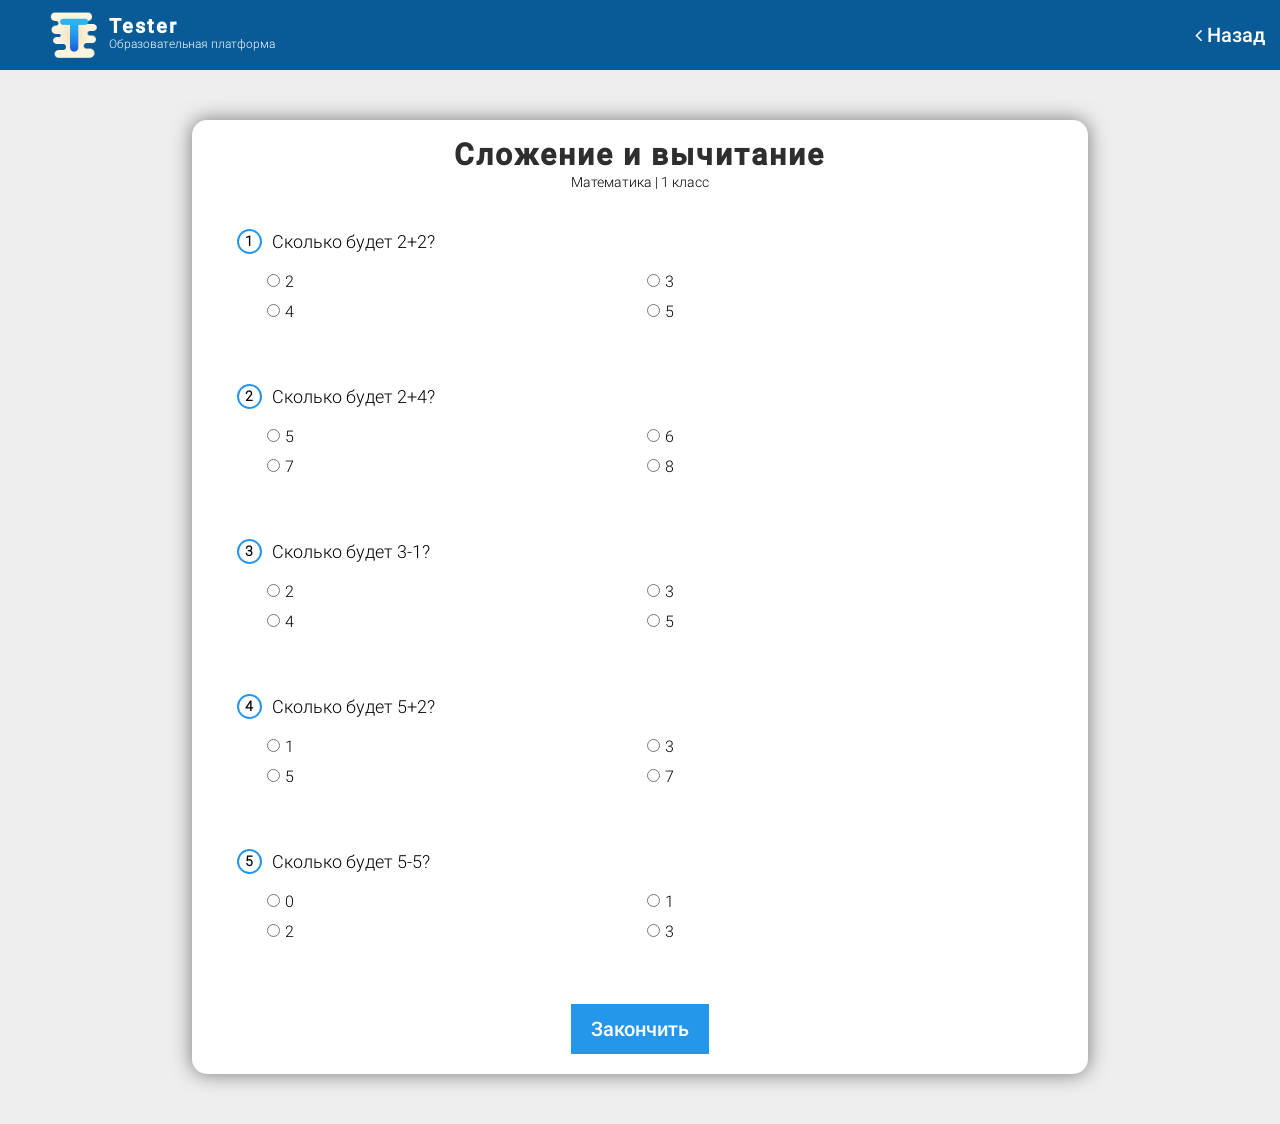
==== lesson/index.html @ ba54ee9d "Add files via upload" ====
<!DOCTYPE html>
<html lang="ru">

<head>
    <meta charset="UTF-8">
    <meta name='viewport' content='width=device-width, initial-scale=1.0'>
    <title></title>
    <link rel="shortcut icon" href="../img/icon-t-64.png" type="image/png">
    <link rel="stylesheet" href="css/font-awesome.min.css">
    <link rel="stylesheet" href="css/reset.css">
    <link rel="stylesheet" href="css/style.css">
</head>

<body>

    <!-- HEADER -->
    <header class="header">
        <div class="logo">
            <img src="../img/icon-t-64.png" alt="">
            <div class="titles">
                <p class="title">Tester</p>
                <p class="subtitle">Образовательная платформа</p>
            </div>
        </div>

        <a href="../index.html" class="back-btn">
            <i class="fa fa-angle-left" aria-hidden="true"></i>
            Назад
        </a>
    </header>

    <main>
        <div class="container">
            <div class="lesson-title">
                <p id='title'></p>
                <p class='about-test'>
                    <span id='lesson-name'></span>
                    <span> | </span>
                    <span id='lesson-class'></span>
                </p>
            </div>

            <form id="test"></form>
        </div>
    </main>

    <script src='../js/jquery-3.6.0.min.js'></script>
    <script src='../js/data.js'></script>
    <script src='js/script-dist.js'></script>
</body>

</html>
---- lesson/css/style.css ----
@font-face {
	font-family: 'Roboto-L';
	src: url('../fonts/Roboto-Light.eot');
	src: local('☺'), url('../fonts/Roboto-Light.woff') format('woff'), url('../fonts/Roboto-Light.ttf') format('truetype'), url('../fonts/Roboto-Light.svg') format('svg');
	font-weight: normal;
	font-style: normal;
}

@font-face {
	font-family: 'Roboto-M';
	src: url('../fonts/Roboto-Medium.eot');
	src: local('☺'), url('../fonts/Roboto-Medium.woff') format('woff'), url('../fonts/Roboto-Medium.ttf') format('truetype'), url('../fonts/Roboto-Medium.svg') format('svg');
	font-weight: normal;
	font-style: normal;
}




html, body {
    width: 100%;
    min-height: 100%;
    margin: 0;
    padding: 0;
    font-family: Roboto-L, Arial, sans-serif;
}


/* HEADER */ 
.header {
    position: relative;
    width: 100%;
    height: 70px;
    background: #085b96;
}

.logo {
    display: inline-block;
    height: 100%;
    width: 250px;
    margin-left: 50px;
    display: flex;
    align-items: center;
}

.logo img {
    height: 70%;
    margin-right: 10px;
}

.logo .titles {
    display: inline-block;
    height: 50%;
    color: #fff;
}

.logo .titles p {
    height: 50%;
    display: flex;
    align-items: center;
}

.logo .titles .title {
    font-size: 20px;
    font-weight: bold;
    font-family: Roboto-M, Arial, sans-serif;
    letter-spacing: 2px;
}

.logo .titles .subtitle {
    font-size: 12px;
}

.back-btn {
    font-family: Roboto-M, Arial, sans-serif;
    position: absolute;
    top: 0;
    right: 0;
    
    width: 100px;
    height: 100%;
    display: flex;
    align-items: center;
    justify-content: center;
    font-size: 20px;
    color: #fff;
    transition: .3s;
}

.back-btn:hover {
    background: rgba(255, 255, 255, .3);
}

.back-btn i {
    margin-right: 5px;
}
/* ---------- */

/* MAIN */
main {
    width: 100%;
    background: #eee;
    display: flex;
    justify-content: center;
    align-items: center;
    padding: 50px 0;
}

.container {
    width: 70%;
    min-height: 80%;
    background: #fff;
    border-radius: 15px;
    box-shadow: 0px 0px 20px rgba(0, 0, 0, .5);
    position: relative;
}

.container > * {
    margin: auto;
    width: 90%;
}

.lesson-title {
    padding: 20px 0;
    text-align: center;
}

#title {
    font-size: 30px;
    font-weight: bold;
    font-family: Roboto-M, Arial, sans-serif;
    letter-spacing: 2px;
    color: #2e2e2e;
    margin-bottom: 5px;
}

.about-test {
    font-size: 14px;
}

#test {
    padding: 20px 0;
}

.question {
    width: 100%;
    font-size: 18px;
}

.question > * {
    display: inline-block;
}

.question-number {
    width: 25px;
    height: 25px;
    border: 2px solid #2597ea;
    border-radius: 50%;
    margin-right: 10px;
    font-size: 14px;
    font-weight: bold;
    float: left;
}

.question-number p {
    width: 100%;
    height: 100%;
    display: flex;
    justify-content: center;
    align-items: center;
    line-height: 25px;
}

.question-text {
    line-height: 25px;
    width: 100%;
}

.answer-options {
    width: 100%;
    font-size: 16px;
    margin: 20px 0 50px;
    padding: 0 30px;
}

.answer-options > * {
    display: inline-block;
}

.answer-option {
    width: 49%;
    height: 20px;
    margin-bottom: 10px;
}

.answer-option input {
    margin-right: 5px;
}

.answer-option:nth-child(odd) {
    margin-right: 2%;
}

.submit-btn {
    display: block;
    margin: auto;
    height: 50px;
    padding: 0 20px;
    font-size: 20px;
    color: #fff;
    background: #2597ea;
    font-family: Roboto-M, Arial, sans-serif;
    transition: .3s;
}

.submit-btn:hover {
    box-shadow: 3px 3px 5px rgba(0, 0, 0, .5);
}

.submit-btn:active {
    box-shadow: 3px 3px 5px rgba(0, 0, 0, .5);
    transition: .15s;
    transform: scale(0.97);
}
/* #2597ea */
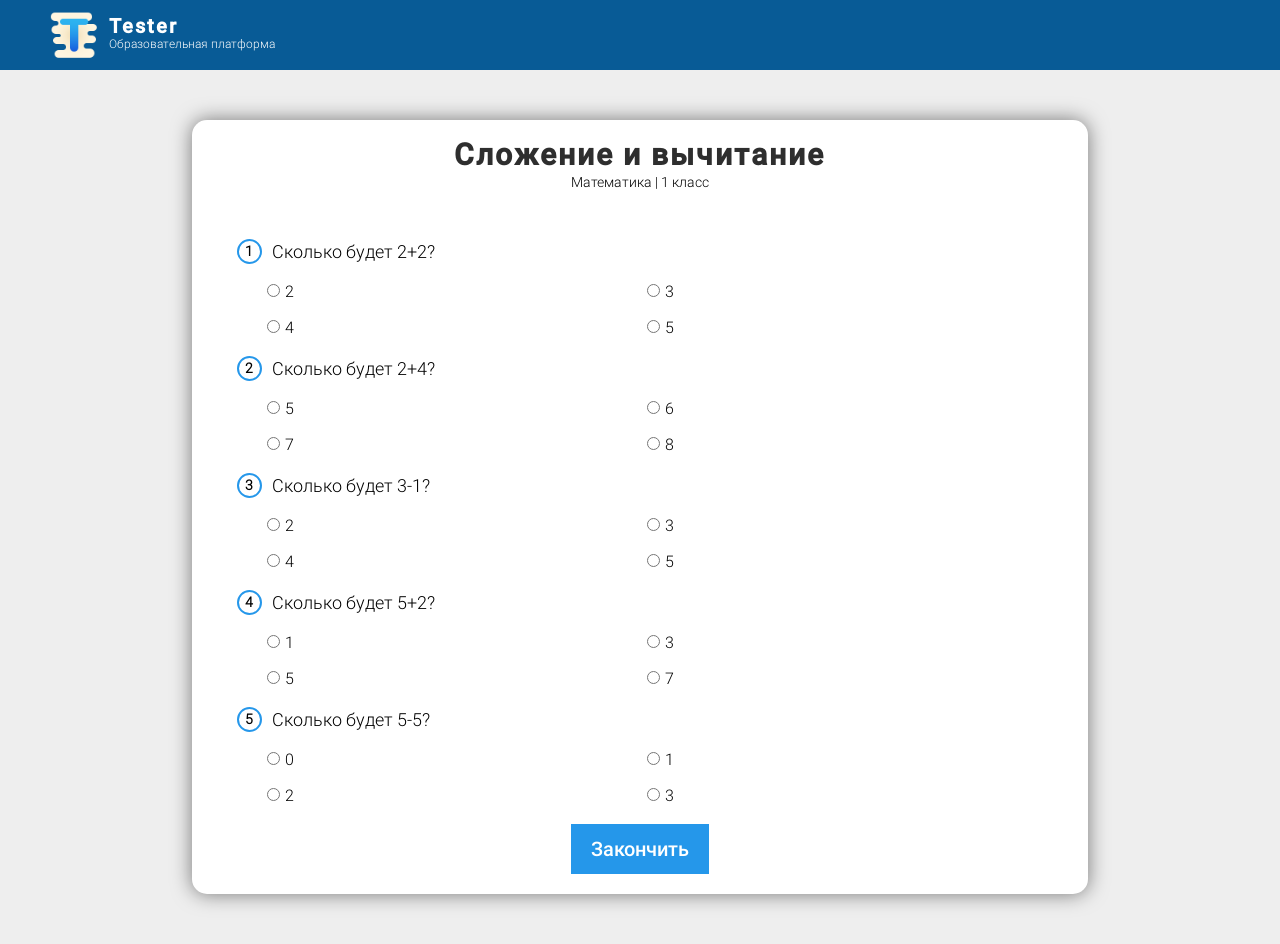
==== commit 216f81d5: "Add files via upload" ====
--- a/lesson/index.html
+++ b/lesson/index.html
@@ -15,20 +15,38 @@
 
     <!-- HEADER -->
     <header class="header">
-        <div class="logo">
+        <a class="logo" href='../index.html'>
             <img src="../img/icon-t-64.png" alt="">
             <div class="titles">
                 <p class="title">Tester</p>
                 <p class="subtitle">Образовательная платформа</p>
             </div>
-        </div>
-
-        <a href="../index.html" class="back-btn">
-            <i class="fa fa-angle-left" aria-hidden="true"></i>
-            Назад
         </a>
     </header>
 
+    <!-- WINDOW WITH TEST RESULT -->
+    <section class="result-window-container">
+        <div class="result-window">
+            <div class="result-window__title">
+                <p>Тест завершён</p>
+            </div>
+            
+            <div class="test-theme">
+                <p id="test-theme">Тема: </p>
+            </div>
+            
+            <div class="assessment-from-site">
+                <p>Оценка от сайта:</p>
+                <p id='assessment-from-site'></p>
+            </div>
+            
+            <div class="rigth-answers-count">
+                <p id="rigth-answers-count">Правильных ответов: </p>
+            </div>
+        </div>
+    </section>
+
+    <!-- MAIN CONTENT -->
     <main>
         <div class="container">
             <div class="lesson-title">
@@ -40,7 +58,7 @@
                 </p>
             </div>
 
-            <form id="test"></form>
+            <div id="test"></div>
         </div>
     </main>
 
--- a/lesson/css/style.css
+++ b/lesson/css/style.css
@@ -1,23 +1,24 @@
 @font-face {
-	font-family: 'Roboto-L';
-	src: url('../fonts/Roboto-Light.eot');
-	src: local('☺'), url('../fonts/Roboto-Light.woff') format('woff'), url('../fonts/Roboto-Light.ttf') format('truetype'), url('../fonts/Roboto-Light.svg') format('svg');
-	font-weight: normal;
-	font-style: normal;
+    font-family: 'Roboto-L';
+    src: url('../fonts/Roboto-Light.eot');
+    src: local('☺'), url('../fonts/Roboto-Light.woff') format('woff'), url('../fonts/Roboto-Light.ttf') format('truetype'), url('../fonts/Roboto-Light.svg') format('svg');
+    font-weight: normal;
+    font-style: normal;
 }
 
 @font-face {
-	font-family: 'Roboto-M';
-	src: url('../fonts/Roboto-Medium.eot');
-	src: local('☺'), url('../fonts/Roboto-Medium.woff') format('woff'), url('../fonts/Roboto-Medium.ttf') format('truetype'), url('../fonts/Roboto-Medium.svg') format('svg');
-	font-weight: normal;
-	font-style: normal;
-}
-
-
-
-
-html, body {
+    font-family: 'Roboto-M';
+    src: url('../fonts/Roboto-Medium.eot');
+    src: local('☺'), url('../fonts/Roboto-Medium.woff') format('woff'), url('../fonts/Roboto-Medium.ttf') format('truetype'), url('../fonts/Roboto-Medium.svg') format('svg');
+    font-weight: normal;
+    font-style: normal;
+}
+
+
+
+
+html,
+body {
     width: 100%;
     min-height: 100%;
     margin: 0;
@@ -26,7 +27,7 @@
 }
 
 
-/* HEADER */ 
+/* HEADER */
 .header {
     position: relative;
     width: 100%;
@@ -76,7 +77,7 @@
     position: absolute;
     top: 0;
     right: 0;
-    
+
     width: 100px;
     height: 100%;
     display: flex;
@@ -94,6 +95,61 @@
 .back-btn i {
     margin-right: 5px;
 }
+
+/* ---------- */
+
+/* RESULT WINDOW */
+.result-window-container {
+    position: fixed;
+    top: 0;
+    left: -100%;
+    width: 100%;
+    height: 100%;
+    z-index: 10;
+    background: rgba(0, 0, 0, .3);
+    display: flex;
+    justify-content: center;
+    align-items: center;
+    color: #fff;
+    text-align: center;
+    opacity: 0;
+    transition: opacity .5s;
+}
+
+.result-window {
+    width: 500px;
+    padding: 50px;
+    background: #2597ea;
+    border-radius: 15px;
+}
+
+.result-window > * {
+    margin-bottom: 20px;
+}
+
+.result-window__title {
+    font-size: 30px;
+    font-family: Roboto-M, Arial, sans-serif;
+}
+
+#test-theme {
+    font-size: 20px;
+}
+
+.assessment-from-site {
+    font-size: 18px;
+}
+
+#assessment-from-site {
+    margin-top: 10px;
+    font-size: 40px;
+    font-family: Roboto-M, Arial, sans-serif;
+}
+
+#rigth-answers-count {
+    font-size: 18px;
+}
+
 /* ---------- */
 
 /* MAIN */
@@ -145,6 +201,7 @@
 .question {
     width: 100%;
     font-size: 18px;
+    margin-top: 10px;
 }
 
 .question > * {
@@ -189,8 +246,8 @@
 
 .answer-option {
     width: 49%;
-    height: 20px;
-    margin-bottom: 10px;
+    float: left;
+    margin-bottom: 20px;
 }
 
 .answer-option input {
@@ -222,4 +279,22 @@
     transition: .15s;
     transform: scale(0.97);
 }
-/* #2597ea */+
+@media (max-width: 500px) {
+    main {
+        padding: 0;
+    }
+
+    .logo {
+        margin-left: 10px;
+    }
+
+    .container {
+        width: 100%;
+        height: 100%;
+        border-radius: 0;
+        box-shadow: none;
+    }
+}
+
+/* #2597ea */
